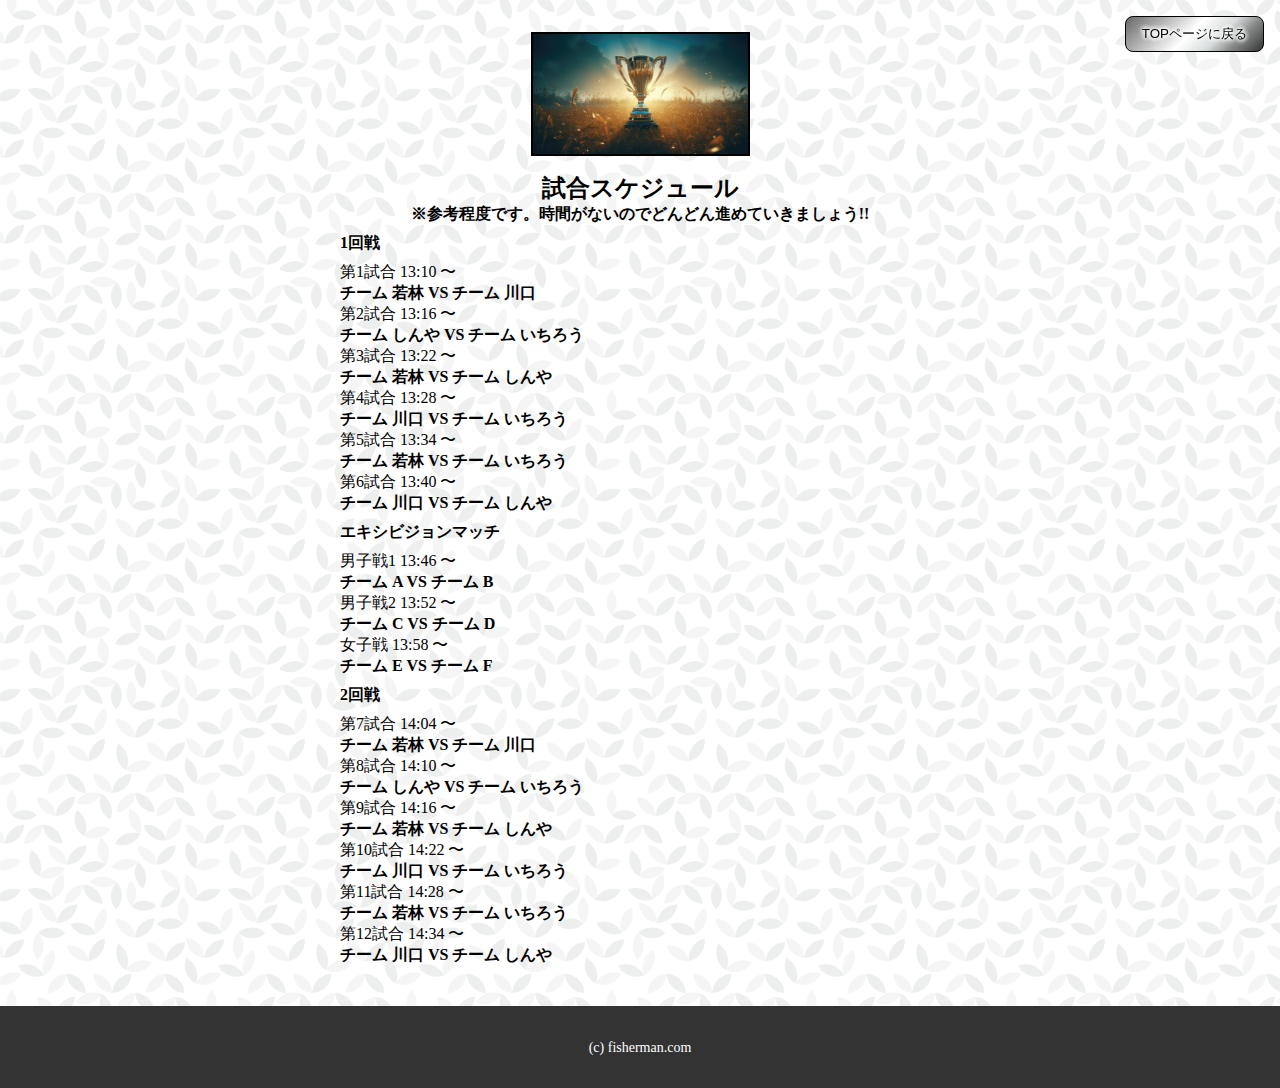
==== game-schedule.html @ fbf5d445 "Add files via upload" ====
<!DOCTYPE html>
<html lang="ja">

<head>
  <meta charset="UTF-8">
  <meta http-equiv="X-UA-Compatible" content="IE=edge">
  <meta name="viewport" content="width=device-width, initial-scale=1.0">
  <title>GAME SCHEDULE</title>
  <link rel="icon" href="favicon.jpg">
  <link rel="stylesheet" href="style.css">
</head>

<body>
  <div class="container shedules">
    <header>
      <h1><a href="index.html"><img src="winners_trophy.jpg" width="215" height="120" alt="トロフィーの写真"></a></h1>
    </header>
    <section class="schedule">
      <button><a href="index.html">TOPページに戻る</a></button>
      <h2>試合スケジュール</h2>
      <h4>※参考程度です。時間がないのでどんどん進めていきましょう!!</h4>
      <h3>1回戦</h3>
      <ul>
        <li>第1試合 13:10 〜</li> 
        <p>チーム 若林 VS チーム 川口</p>
        <li>第2試合 13:16 〜</li>
        <p>チーム しんや VS チーム いちろう</p>
        <li>第3試合 13:22 〜</li>
        <p>チーム 若林 VS チーム しんや</p>
        <li>第4試合 13:28 〜</li>
        <p>チーム 川口 VS チーム いちろう</p>
        <li>第5試合 13:34 〜</li>
        <p>チーム 若林 VS チーム いちろう</p>
        <li>第6試合 13:40 〜</li>
        <p>チーム 川口 VS チーム しんや</p>
        <h3>エキシビジョンマッチ</h3>
        <li>男子戦1 13:46 〜</li>
        <p>チーム A VS チーム B</p>
        <li>男子戦2 13:52 〜</li>
        <p>チーム C VS チーム D</p>
        <li>女子戦 13:58 〜</li>
        <p>チーム E VS チーム F</p>
      </ul>
      <h3>2回戦</h3>
      <ul>
        <li>第7試合 14:04 〜</li>
        <p>チーム 若林 VS チーム 川口</p>
        <li>第8試合 14:10 〜</li>
        <p>チーム しんや VS チーム いちろう</p>
        <li>第9試合 14:16 〜</li>
        <p>チーム 若林 VS チーム しんや</p>
        <li>第10試合 14:22 〜</li>
        <p>チーム 川口 VS チーム いちろう</p>
        <li>第11試合 14:28 〜</li>
        <p>チーム 若林 VS チーム いちろう</p>
        <li>第12試合 14:34 〜</li>
        <p>チーム 川口 VS チーム しんや</p>
      </ul>
    </section>
  </div>
  <footer><small>(c) fisherman.com</small></footer>
</body>

</html>
---- style.css ----
@charset "utf-8";

/* common */
h1 {
  margin: 0;
  /* background: yellow; */
}

h2 {
  margin: 0;
}

h3 {
  margin: 0;
  /* font-weight: normal; */
  font-size: 16px;
}

h4 {
  margin: 0;
}

h5 {
  margin: 0;
}

h6 {
  margin: 16px 0;
  text-align: center;
  font-size: 14px;
  font-family: 'Lucida Sans', 'Lucida Sans Regular', 'Lucida Grande', 'Lucida Sans Unicode', Geneva, Verdana, sans-serif;
}

p {
  margin: 0;
}

a:hover {
  cursor: pointer;
  background: black;
  color: white;
  opacity: 0.7;
}

ul {
  list-style: none;
  margin: 4px 0;
  padding: 0;
}

body {
  margin: 0;
  /* background: skyblue; */
  background-image: url(futsal.webp);
}


img {
  vertical-align: bottom;
}

.container {
  max-width: 600px;
  width: calc(100% - 64px / 2);
  margin: 0 auto;
  box-sizing: border-box;
  padding: 32px 0;
  /* padding-bottom: 32px; */
}

button {
  border-top: 4px solid #d8dcdc;
  border-right: 4px solid #666;
  border-bottom: 4px solid #333;
  border-left: 4px solid #868888;
  border-radius: 8px;
  background-image: -webkit-linear-gradient(135deg, #333 0%, #868888 20%, #d8dcdc 34%, white 53%, #666 100%);
  background-image: linear-gradient(-45deg, #333 0%, #868888 20%, #d8dcdc 34%, white 53%, #666 100%);
  text-shadow: 0 0 5px #fff, 0 0 5px #fff, 0 0 5px #fff, 0 0 5px #fff, 0 0 5px #fff;
  position: fixed;
  top: 16px;
  right: 16px;
}


button:hover {
  text-shadow: 0 0 7px #fff, 0 0 7px #fff, 0 0 7px #fff, 0 0 7px #fff, 0 0 7px #fff, 0 0 7px #fff, 0 0 7px #fff, 0 0 7px #fff;
}

.container a {
  text-decoration: none;
  color: inherit;
}

/* header */

header img {
  border: 2px solid black;
}

/* message */
.message h2 {
  margin-top: 32px;
}

.message p {
  margin: 32px 0;
  font-size: 14px;
}

/* hero */

.hero h4 {
  border-bottom: 1px solid black;
  font-size: 12px;
}

.hero {
  display: flex;
  gap: 16px;
  margin-top: 32px;
}

.hero img {
  width: 100%;
  height: auto;
}

.hero div {
  flex: 1;
}

.hero li {
  font-size: 8px;
}

.detail li {
  font-size: 8px;
  /* border-bottom: 1px solid black; */
}

.reversed {
  flex-direction: row-reverse;
  font-size: 9px;
  font-weight: bold;
  line-height: 2;
}

.reversed img {
  padding-top: 8px;
}

/* footer */

footer {
  /* background: skyblue; */
  text-align: center;
  background: #333;
  color: white;
  padding: 32px 0;
  /* padding:64px 0; */
}

small {
  font-size: 14px;
  /* color: white; */
}

/* team */

.team h2 {
  margin: 32px 0;
}

.team p {
  line-height: 1.6;
}

.team span {
  color: rgb(228, 54, 159);
}

/* final */

.final {
  margin-top: 16px;
}

.final p {
  line-height: 1.6;
  margin-top: 16px;
  font-size: 10px;
  /* background: skyblue;  */
}

.study {
  display: grid;
  grid-template-rows: auto 1fr auto;
  grid-template-columns: 100%;
  min-height: 100vh;
}

/* schedule */
.shedules header {
  /* background: skyblue; */
  display:flex;
  justify-content: center;

}

.schedule h2 {
  text-align: center;
  margin-top: 16px;
}

.schedule h4 {
  text-align: center;
}

.schedule h3 {
  margin: 8px 0;
}

.schedules div {
  padding-bottom: 32px;
}

.schedule ul {
  margin:8px 0;
}

.schedule p {
  font-weight: bold;
}

.schedule button {
  padding: 8px 16px;
  border: 1px solid black;
}
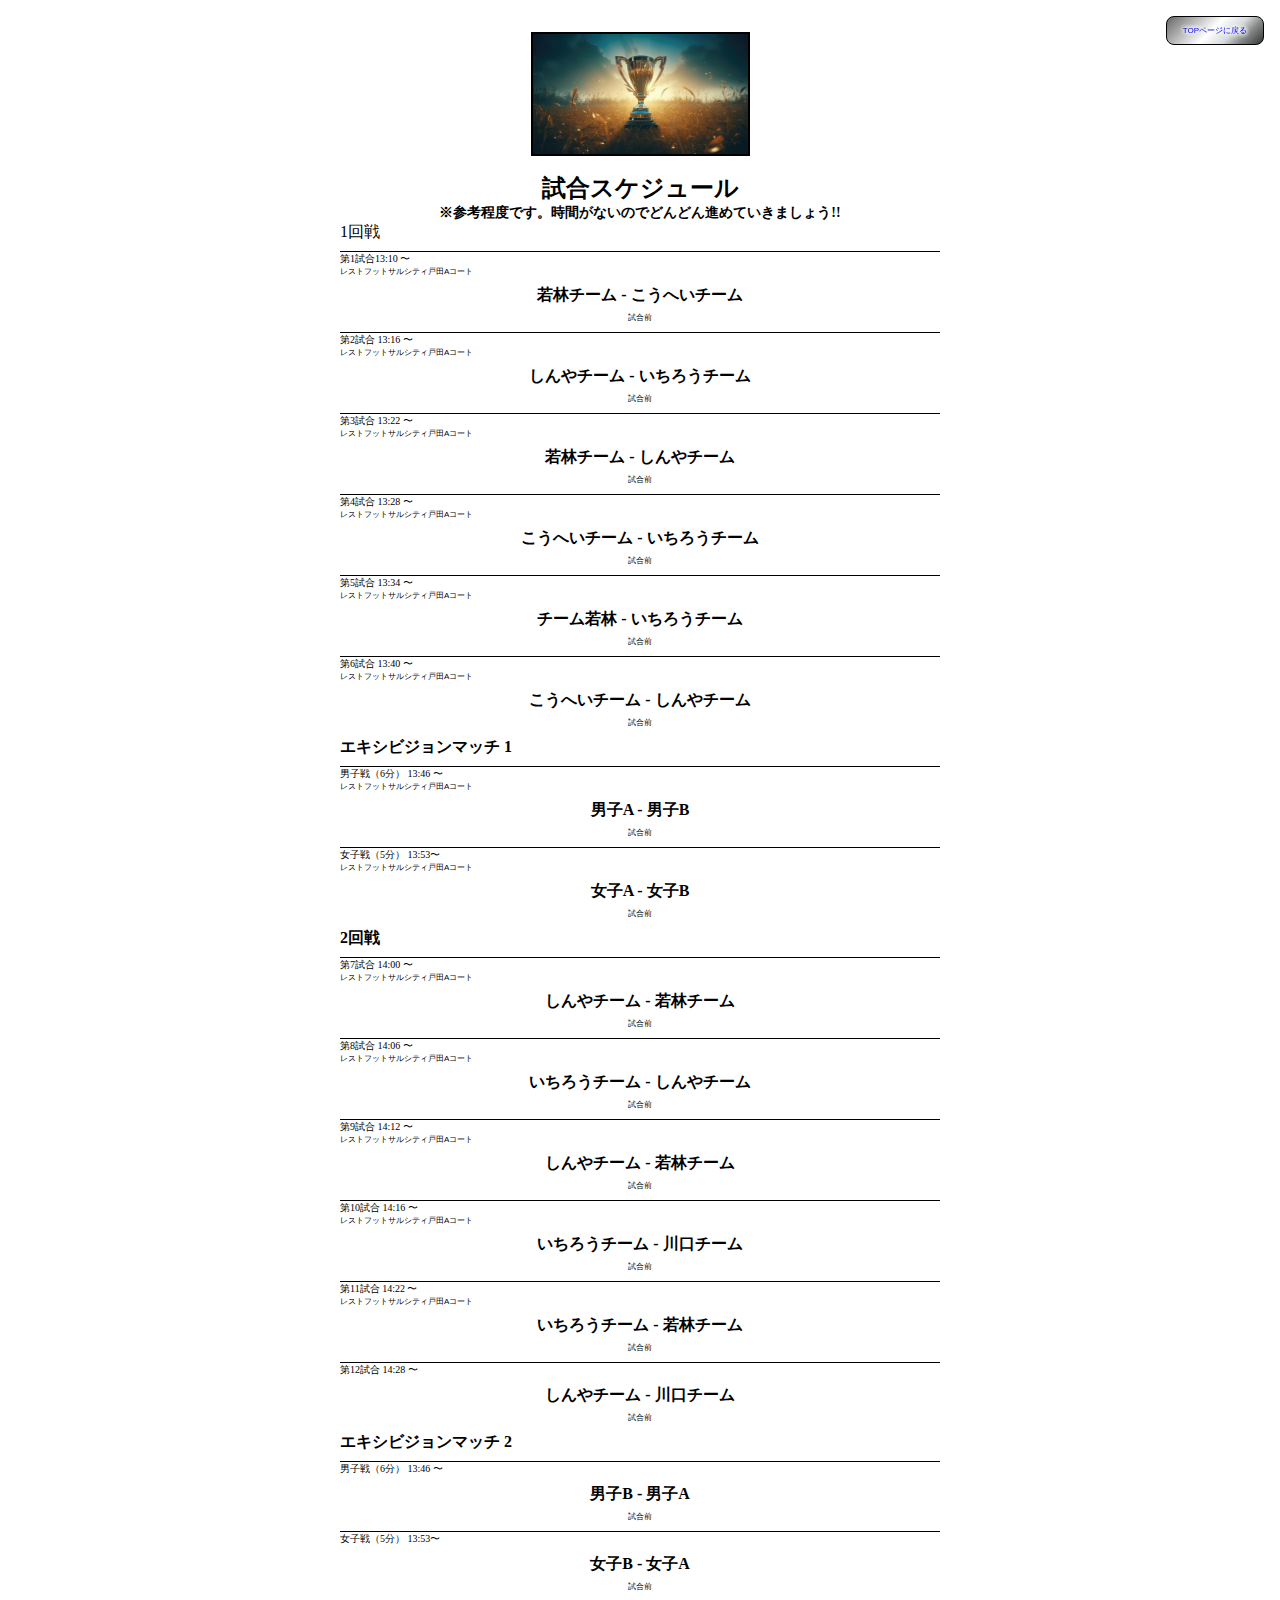
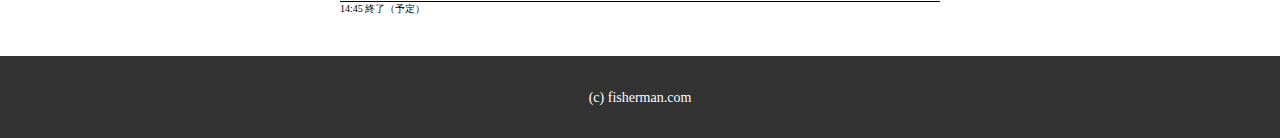
==== commit 53dab1a9: "Add files via upload" ====
--- a/game-schedule.html
+++ b/game-schedule.html
@@ -19,42 +19,59 @@
       <button><a href="index.html">TOPページに戻る</a></button>
       <h2>試合スケジュール</h2>
       <h4>※参考程度です。時間がないのでどんどん進めていきましょう!!</h4>
-      <h3>1回戦</h3>
+      <hh5>1回戦</h5>
       <ul>
-        <li>第1試合 13:10 〜</li> 
-        <p>チーム 若林 VS チーム 川口</p>
+        <li>第1試合13:10 〜</li> 
+        <h6>レストフットサルシティ戸田Aコート</h6>
+        <p>若林チーム - こうへいチーム<br><span>試合前</span></p>
         <li>第2試合 13:16 〜</li>
-        <p>チーム しんや VS チーム いちろう</p>
+        <h6>レストフットサルシティ戸田Aコート</h6>
+        <p>しんやチーム - いちろうチーム<br><span>試合前</span></p>
         <li>第3試合 13:22 〜</li>
-        <p>チーム 若林 VS チーム しんや</p>
+        <h6>レストフットサルシティ戸田Aコート</h6>
+        <p>若林チーム - しんやチーム<br><span>試合前</span></p>
         <li>第4試合 13:28 〜</li>
-        <p>チーム 川口 VS チーム いちろう</p>
+        <h6>レストフットサルシティ戸田Aコート</h6>
+        <p>こうへいチーム - いちろうチーム<br><span>試合前</span></p>
         <li>第5試合 13:34 〜</li>
-        <p>チーム 若林 VS チーム いちろう</p>
+        <h6>レストフットサルシティ戸田Aコート</h6>
+        <p>チーム若林 - いちろうチーム<br><span>試合前</span></p>
         <li>第6試合 13:40 〜</li>
-        <p>チーム 川口 VS チーム しんや</p>
-        <h3>エキシビジョンマッチ</h3>
-        <li>男子戦1 13:46 〜</li>
-        <p>チーム A VS チーム B</p>
-        <li>男子戦2 13:52 〜</li>
-        <p>チーム C VS チーム D</p>
-        <li>女子戦 13:58 〜</li>
-        <p>チーム E VS チーム F</p>
+        <h6>レストフットサルシティ戸田Aコート</h6>
+        <p>こうへいチーム - しんやチーム<br><span>試合前</span></p>
+        <h3>エキシビジョンマッチ 1</h3>
+        <li>男子戦（6分） 13:46 〜</li>
+        <h6>レストフットサルシティ戸田Aコート</h6>
+        <p>男子A - 男子B<br><span>試合前</span></p>
+        <li>女子戦（5分） 13:53〜</li>
+        <h6>レストフットサルシティ戸田Aコート</h6>
+        <p>女子A - 女子B<br><span>試合前</span></p>
       </ul>
       <h3>2回戦</h3>
       <ul>
-        <li>第7試合 14:04 〜</li>
-        <p>チーム 若林 VS チーム 川口</p>
-        <li>第8試合 14:10 〜</li>
-        <p>チーム しんや VS チーム いちろう</p>
-        <li>第9試合 14:16 〜</li>
-        <p>チーム 若林 VS チーム しんや</p>
-        <li>第10試合 14:22 〜</li>
-        <p>チーム 川口 VS チーム いちろう</p>
-        <li>第11試合 14:28 〜</li>
-        <p>チーム 若林 VS チーム いちろう</p>
-        <li>第12試合 14:34 〜</li>
-        <p>チーム 川口 VS チーム しんや</p>
+        <li>第7試合 14:00 〜</li>
+        <h6>レストフットサルシティ戸田Aコート</h6>
+        <p>しんやチーム - 若林チーム<br><span>試合前</span></p>
+        <li>第8試合 14:06 〜</li>
+        <h6>レストフットサルシティ戸田Aコート</h6>
+        <p>いちろうチーム - しんやチーム<br><span>試合前</span></p>
+        <li>第9試合 14:12 〜</li>
+        <h6>レストフットサルシティ戸田Aコート</h6>
+        <p>しんやチーム - 若林チーム<br><span>試合前</span></p>
+        <li>第10試合 14:16 〜</li>
+        <h6>レストフットサルシティ戸田Aコート</h6>
+        <p>いちろうチーム - 川口チーム<br><span>試合前</span></p>
+        <li>第11試合 14:22 〜</li>
+        <h6>レストフットサルシティ戸田Aコート</h6>
+        <p>いちろうチーム - 若林チーム<br><span>試合前</span></p>
+        <li>第12試合 14:28 〜</li>
+        <p>しんやチーム - 川口チーム<br><span>試合前</span></p>
+        <h3>エキシビジョンマッチ 2</h3>
+        <li>男子戦（6分） 13:46 〜</li>
+        <p>男子B - 男子A<br><span>試合前</span></p>
+        <li>女子戦（5分） 13:53〜</li>
+        <p>女子B - 女子A<br><span>試合前</span></p>
+        <li>14:45 終了（予定）</li>
       </ul>
     </section>
   </div>
--- a/style.css
+++ b/style.css
@@ -51,7 +51,7 @@
 body {
   margin: 0;
   /* background: skyblue; */
-  background-image: url(futsal.webp);
+  /* background-image: url(futsal.webp); */
 }
 
 
@@ -87,10 +87,6 @@
   text-shadow: 0 0 7px #fff, 0 0 7px #fff, 0 0 7px #fff, 0 0 7px #fff, 0 0 7px #fff, 0 0 7px #fff, 0 0 7px #fff, 0 0 7px #fff;
 }
 
-.container a {
-  text-decoration: none;
-  color: inherit;
-}
 
 /* header */
 
@@ -213,13 +209,15 @@
   margin-top: 16px;
 }
 
-.schedule h4 {
-  text-align: center;
-}
-
 .schedule h3 {
   margin: 8px 0;
 }
+
+.schedule h4 {
+  text-align: center;
+  font-size: 14px;
+}
+
 
 .schedules div {
   padding-bottom: 32px;
@@ -236,4 +234,32 @@
 .schedule button {
   padding: 8px 16px;
   border: 1px solid black;
-}
+  font-size: 8px;
+}
+
+.schedule a {
+  text-decoration: none;
+}
+
+.schedule p {
+  text-align: center;
+  margin: 8px 0;
+}
+
+.schedule li {
+  border-top: 1px solid black;
+  font-size: 10px;
+}
+
+.schedule h6 {
+ text-align: left;
+ margin: 0; 
+ font-weight: normal;
+ font-size: 8px;
+}
+
+.schedule span {
+  font-weight: normal;
+  font-size: 8px;
+}
+
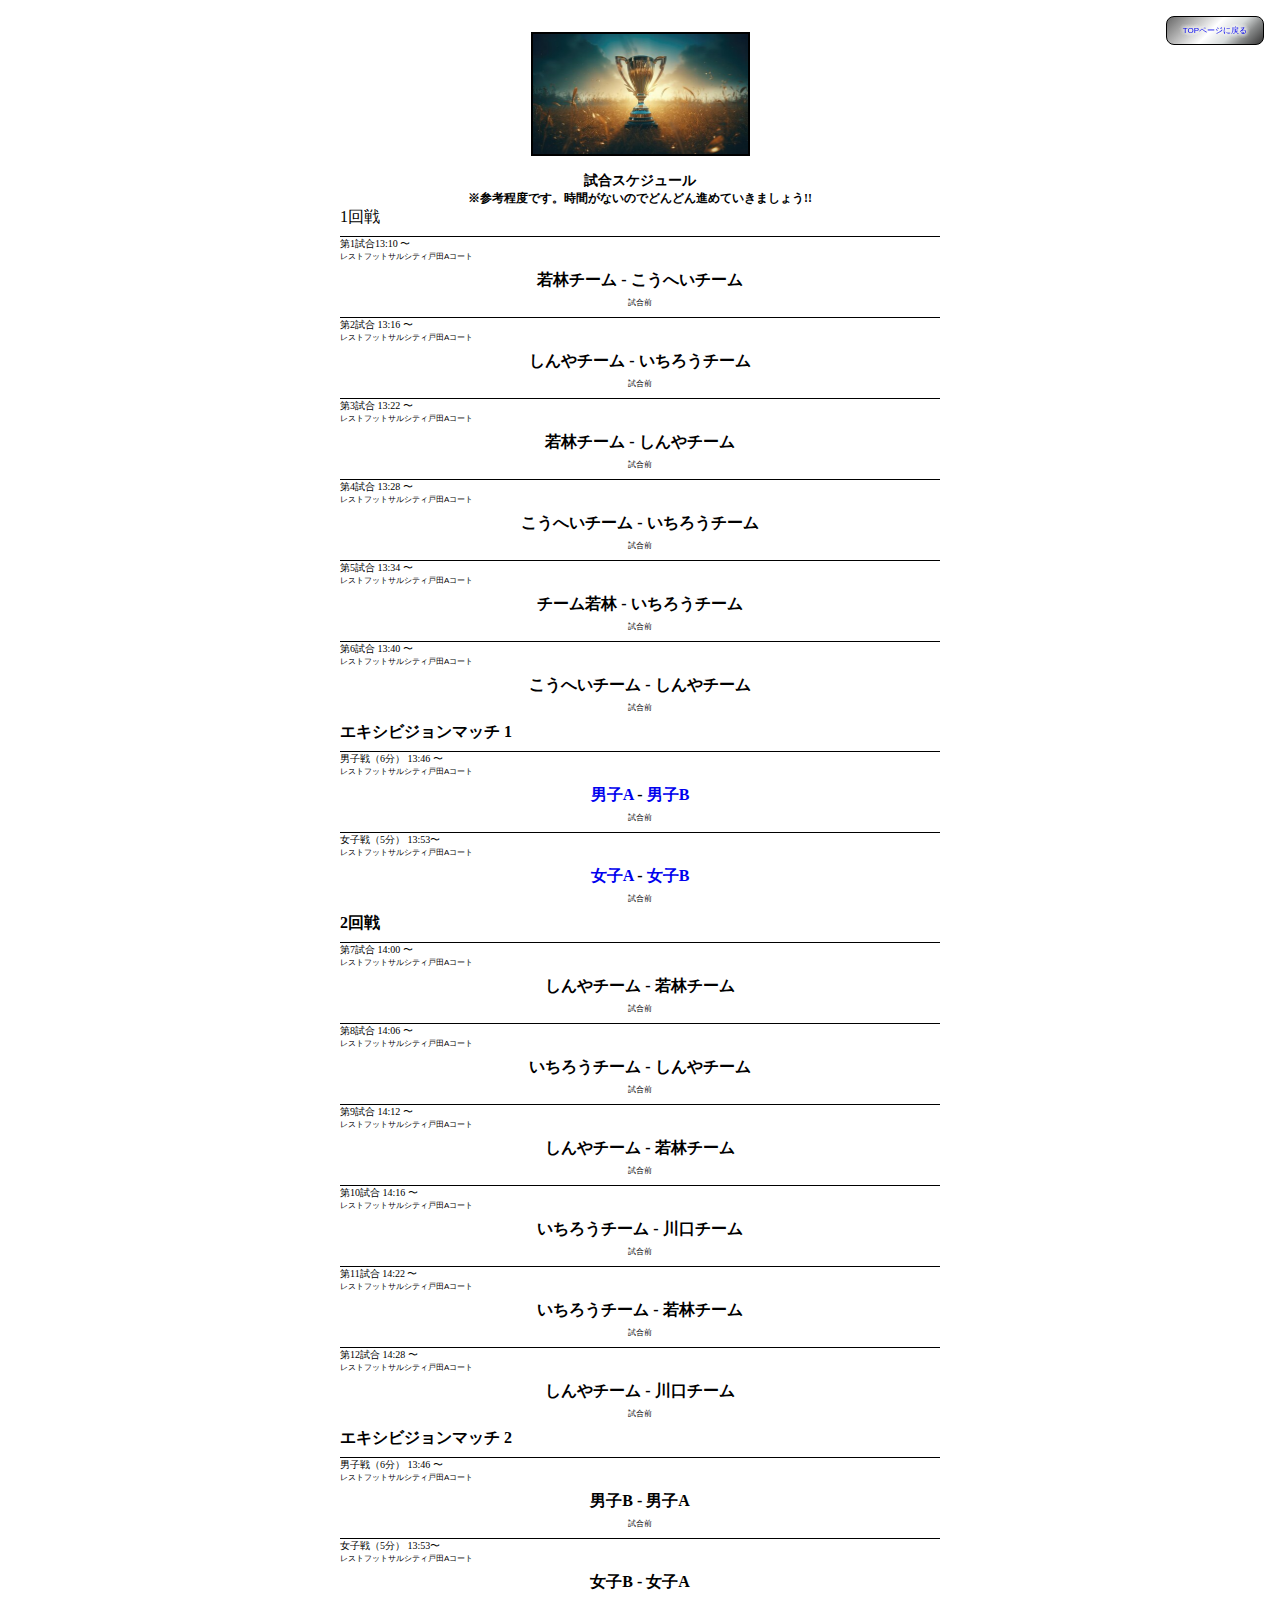
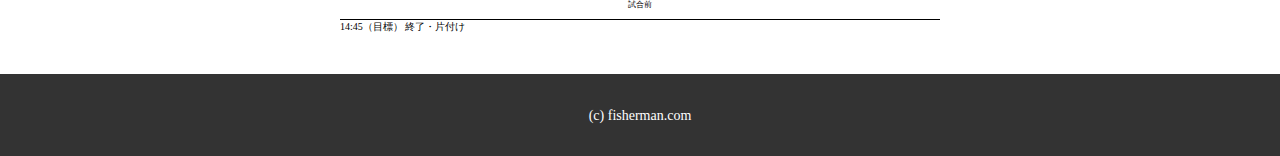
==== commit 7b88a92b: "Add files via upload" ====
--- a/game-schedule.html
+++ b/game-schedule.html
@@ -42,10 +42,10 @@
         <h3>エキシビジョンマッチ 1</h3>
         <li>男子戦（6分） 13:46 〜</li>
         <h6>レストフットサルシティ戸田Aコート</h6>
-        <p>男子A - 男子B<br><span>試合前</span></p>
+        <p><a href="member-A.html">男子A </a> - <a href="member-B.html">男子B</a><br><span>試合前</span></p>
         <li>女子戦（5分） 13:53〜</li>
         <h6>レストフットサルシティ戸田Aコート</h6>
-        <p>女子A - 女子B<br><span>試合前</span></p>
+        <p><a href="member-C.html">女子A</a> - <a href="member-D.html">女子B</a><br><span>試合前</span></p>
       </ul>
       <h3>2回戦</h3>
       <ul>
@@ -65,13 +65,17 @@
         <h6>レストフットサルシティ戸田Aコート</h6>
         <p>いちろうチーム - 若林チーム<br><span>試合前</span></p>
         <li>第12試合 14:28 〜</li>
+        <h6>レストフットサルシティ戸田Aコート</h6>
         <p>しんやチーム - 川口チーム<br><span>試合前</span></p>
         <h3>エキシビジョンマッチ 2</h3>
         <li>男子戦（6分） 13:46 〜</li>
+        <h6>レストフットサルシティ戸田Aコート</h6>
         <p>男子B - 男子A<br><span>試合前</span></p>
         <li>女子戦（5分） 13:53〜</li>
+        <h6>レストフットサルシティ戸田Aコート</h6>  
         <p>女子B - 女子A<br><span>試合前</span></p>
-        <li>14:45 終了（予定）</li>
+        <li>14:45（目標） 終了・片付け
+        </li>
       </ul>
     </section>
   </div>
--- a/style.css
+++ b/style.css
@@ -66,6 +66,10 @@
   box-sizing: border-box;
   padding: 32px 0;
   /* padding-bottom: 32px; */
+}
+
+.container a {
+  text-decoration: none;
 }
 
 button {
@@ -207,6 +211,7 @@
 .schedule h2 {
   text-align: center;
   margin-top: 16px;
+  font-size: 14px;
 }
 
 .schedule h3 {
@@ -215,7 +220,7 @@
 
 .schedule h4 {
   text-align: center;
-  font-size: 14px;
+  font-size: 12px;
 }
 
 
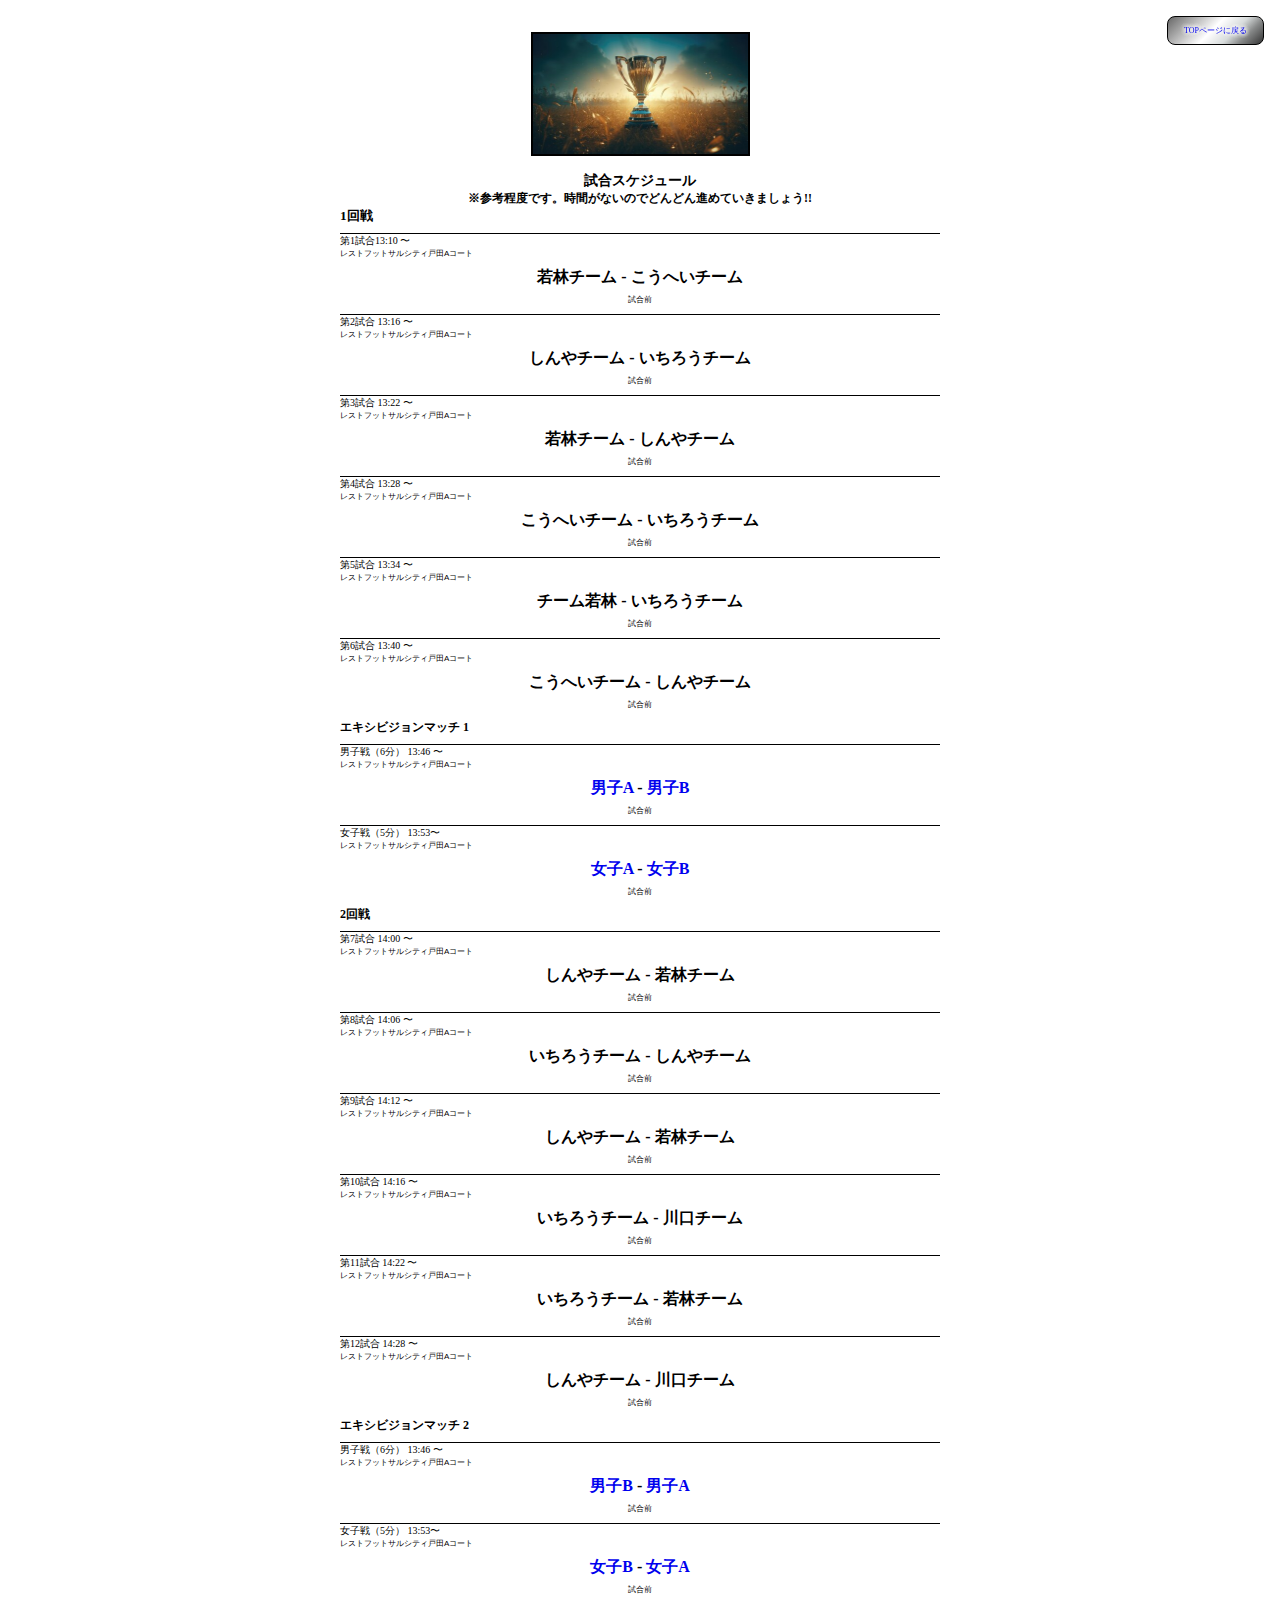
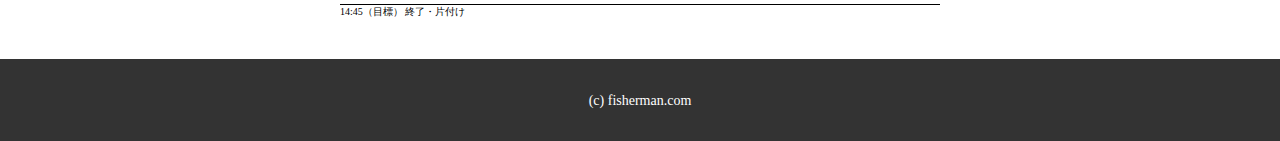
==== commit fa30d369: "Add files via upload" ====
--- a/game-schedule.html
+++ b/game-schedule.html
@@ -15,11 +15,15 @@
     <header>
       <h1><a href="index.html"><img src="winners_trophy.jpg" width="215" height="120" alt="トロフィーの写真"></a></h1>
     </header>
-    <section class="schedule">
-      <button><a href="index.html">TOPページに戻る</a></button>
+    <section class="schedule">  
+      <div>
+        <a href="index.html">
+          <button>TOPページに戻る</button>
+        </a>
+      </div>
       <h2>試合スケジュール</h2>
       <h4>※参考程度です。時間がないのでどんどん進めていきましょう!!</h4>
-      <hh5>1回戦</h5>
+      <h5>1回戦</h5>
       <ul>
         <li>第1試合13:10 〜</li> 
         <h6>レストフットサルシティ戸田Aコート</h6>
@@ -70,10 +74,10 @@
         <h3>エキシビジョンマッチ 2</h3>
         <li>男子戦（6分） 13:46 〜</li>
         <h6>レストフットサルシティ戸田Aコート</h6>
-        <p>男子B - 男子A<br><span>試合前</span></p>
+        <p><a href="member-B.html">男子B</a> - <a href="member-A.html">男子A</a><br><span>試合前</span></p>
         <li>女子戦（5分） 13:53〜</li>
         <h6>レストフットサルシティ戸田Aコート</h6>  
-        <p>女子B - 女子A<br><span>試合前</span></p>
+        <p><a href="member-D.html">女子B</a> - <a href="member-C.html">女子A</a><br><span>試合前</span></p>
         <li>14:45（目標） 終了・片付け
         </li>
       </ul>
--- a/style.css
+++ b/style.css
@@ -72,7 +72,12 @@
   text-decoration: none;
 }
 
+.container h3 {
+  font-size: 12px;
+}
+
 button {
+  all:unset;
   border-top: 4px solid #d8dcdc;
   border-right: 4px solid #666;
   border-bottom: 4px solid #333;
@@ -87,9 +92,9 @@
 }
 
 
-button:hover {
+/* button:hover {
   text-shadow: 0 0 7px #fff, 0 0 7px #fff, 0 0 7px #fff, 0 0 7px #fff, 0 0 7px #fff, 0 0 7px #fff, 0 0 7px #fff, 0 0 7px #fff;
-}
+} */
 
 
 /* header */
@@ -141,9 +146,13 @@
 
 .reversed {
   flex-direction: row-reverse;
-  font-size: 9px;
-  font-weight: bold;
+  /* font-size: 9px; */
+  /* font-weight: bold; */
   line-height: 2;
+}
+
+.reversed p {
+  font-size: 8px;
 }
 
 .reversed img {
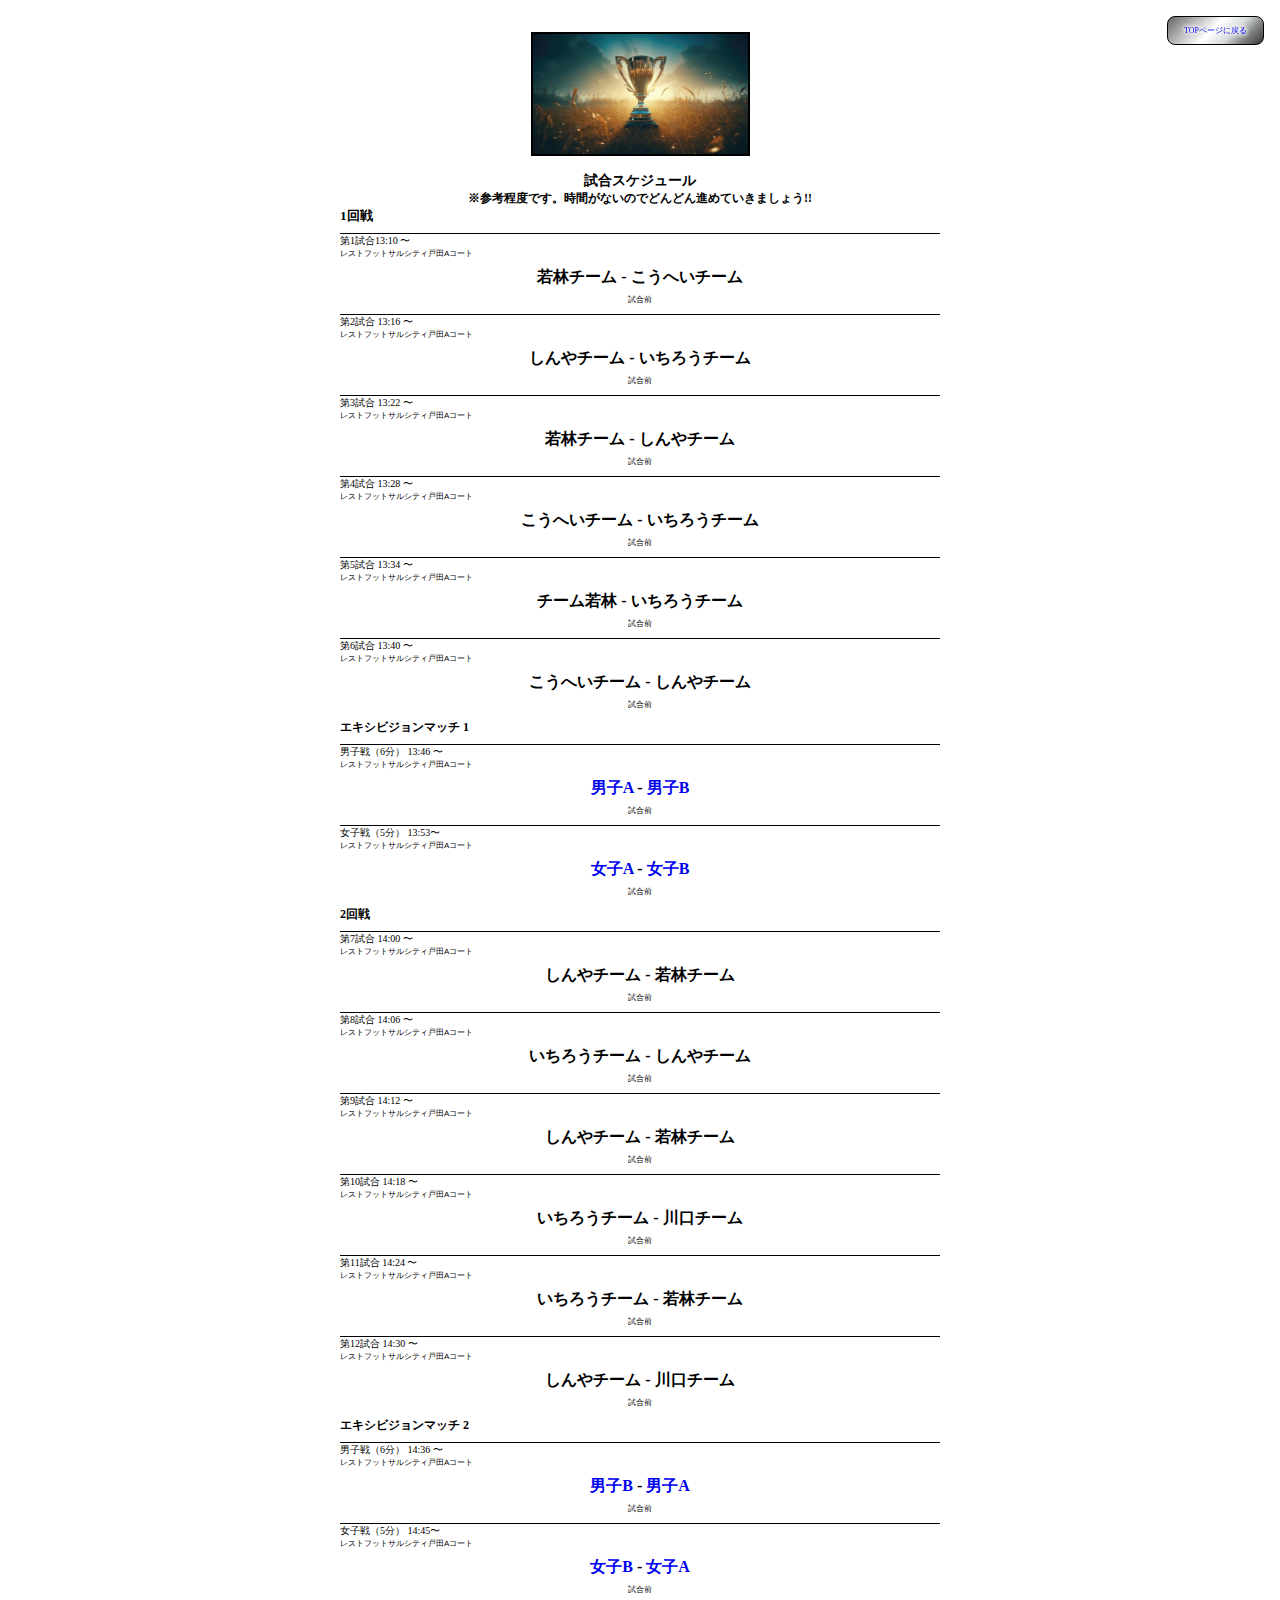
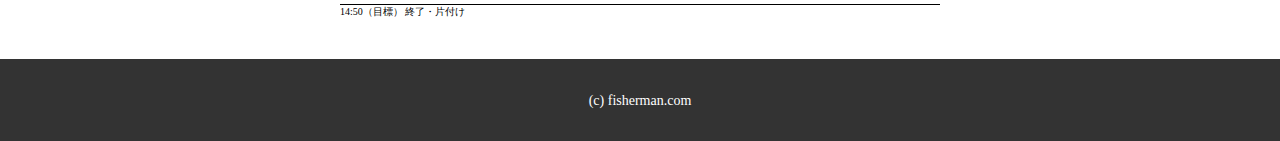
==== commit 924f5d2f: "Add files via upload" ====
--- a/game-schedule.html
+++ b/game-schedule.html
@@ -62,23 +62,23 @@
         <li>第9試合 14:12 〜</li>
         <h6>レストフットサルシティ戸田Aコート</h6>
         <p>しんやチーム - 若林チーム<br><span>試合前</span></p>
-        <li>第10試合 14:16 〜</li>
+        <li>第10試合 14:18 〜</li>
         <h6>レストフットサルシティ戸田Aコート</h6>
         <p>いちろうチーム - 川口チーム<br><span>試合前</span></p>
-        <li>第11試合 14:22 〜</li>
+        <li>第11試合 14:24 〜</li>
         <h6>レストフットサルシティ戸田Aコート</h6>
         <p>いちろうチーム - 若林チーム<br><span>試合前</span></p>
-        <li>第12試合 14:28 〜</li>
+        <li>第12試合 14:30 〜</li>
         <h6>レストフットサルシティ戸田Aコート</h6>
         <p>しんやチーム - 川口チーム<br><span>試合前</span></p>
         <h3>エキシビジョンマッチ 2</h3>
-        <li>男子戦（6分） 13:46 〜</li>
+        <li>男子戦（6分） 14:36 〜</li>
         <h6>レストフットサルシティ戸田Aコート</h6>
         <p><a href="member-B.html">男子B</a> - <a href="member-A.html">男子A</a><br><span>試合前</span></p>
-        <li>女子戦（5分） 13:53〜</li>
+        <li>女子戦（5分） 14:45〜</li>
         <h6>レストフットサルシティ戸田Aコート</h6>  
         <p><a href="member-D.html">女子B</a> - <a href="member-C.html">女子A</a><br><span>試合前</span></p>
-        <li>14:45（目標） 終了・片付け
+        <li>14:50（目標） 終了・片付け
         </li>
       </ul>
     </section>
--- a/style.css
+++ b/style.css
@@ -74,6 +74,10 @@
 
 .container h3 {
   font-size: 12px;
+}
+
+.container h3 a {
+  color: blue;
 }
 
 button {
@@ -152,9 +156,13 @@
 }
 
 .reversed p {
-  font-size: 8px;
-}
-
+  font-size: 6px;
+}
+
+.reversed a {
+  color: blue;
+  font-weight: bold;
+}
 .reversed img {
   padding-top: 8px;
 }
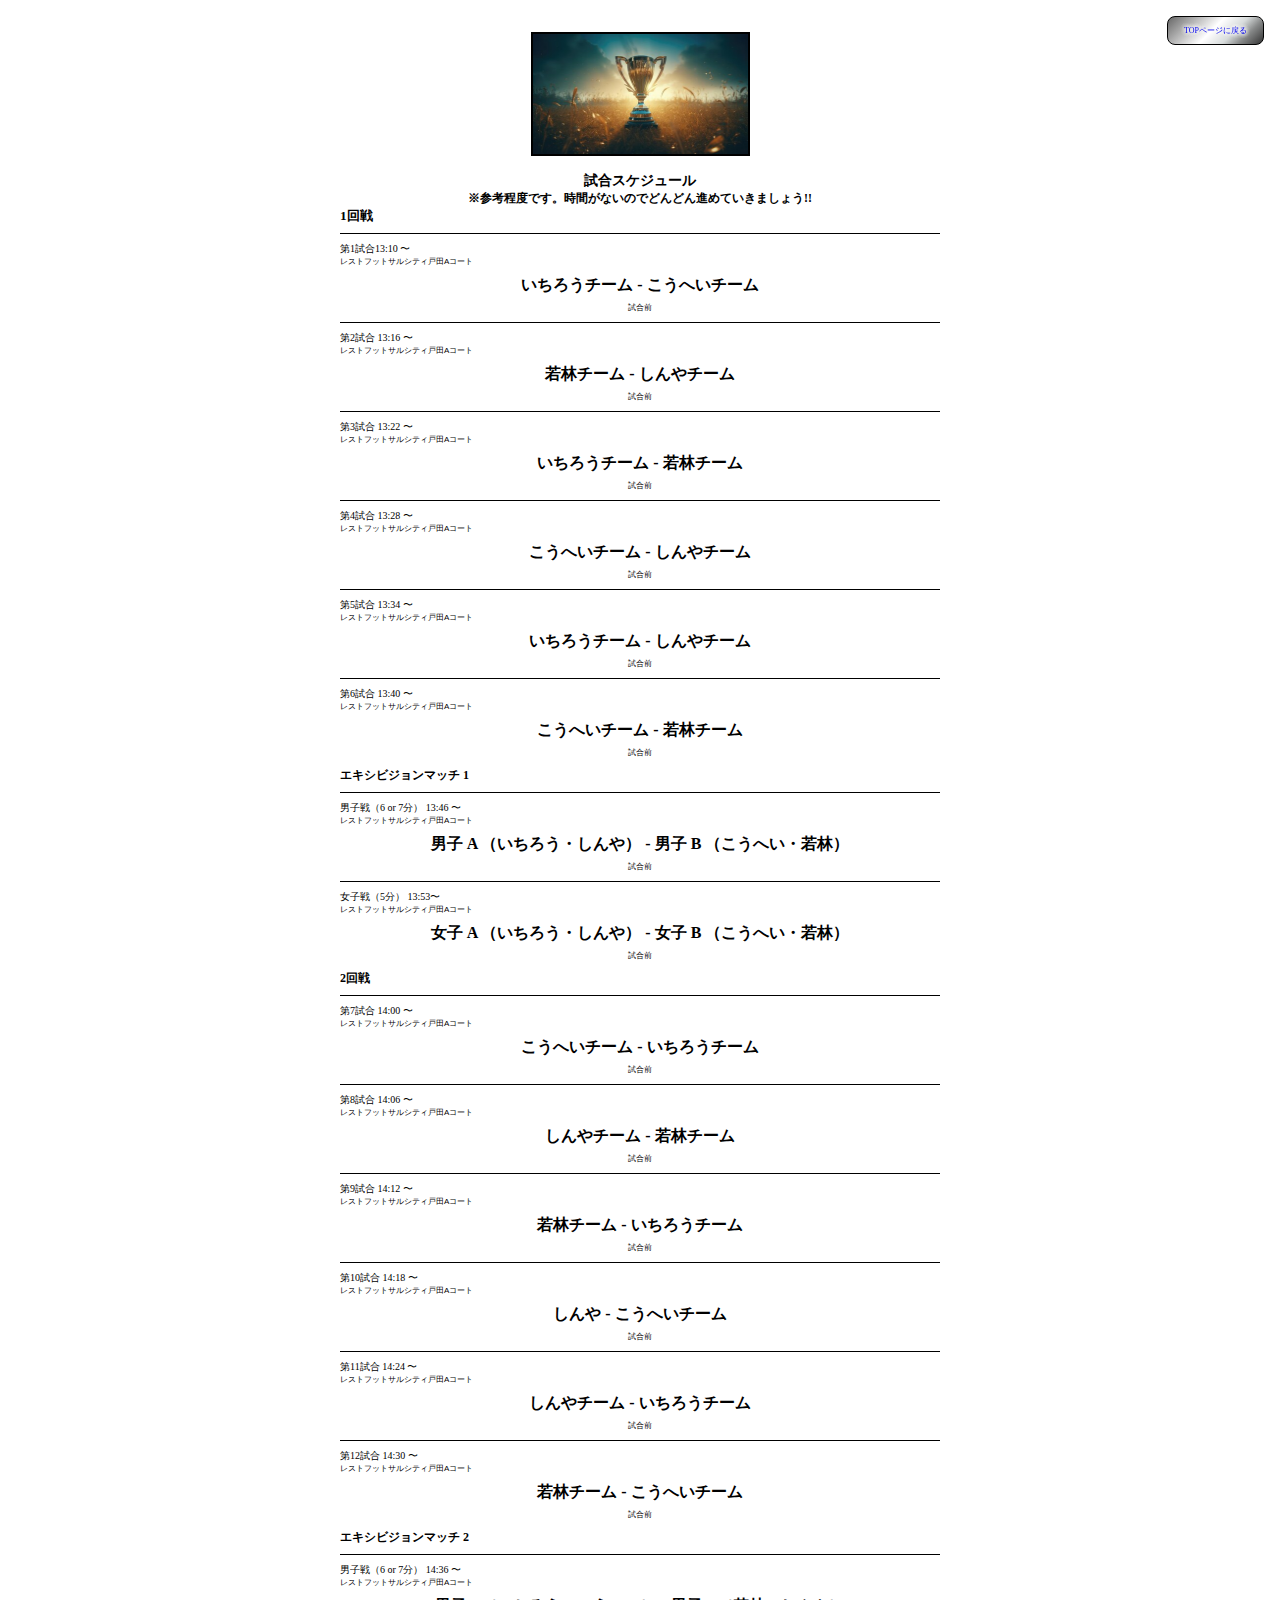
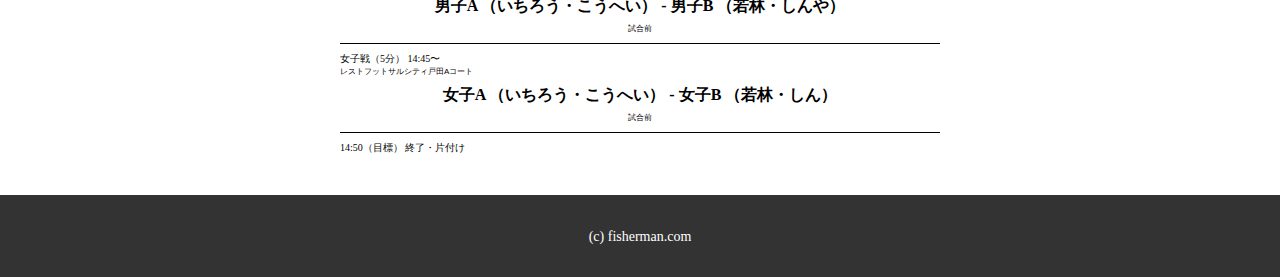
==== commit 849f5817: "Add files via upload" ====
--- a/game-schedule.html
+++ b/game-schedule.html
@@ -27,57 +27,57 @@
       <ul>
         <li>第1試合13:10 〜</li> 
         <h6>レストフットサルシティ戸田Aコート</h6>
-        <p>若林チーム - こうへいチーム<br><span>試合前</span></p>
+        <p>いちろうチーム - こうへいチーム<br><span>試合前</span></p>
         <li>第2試合 13:16 〜</li>
         <h6>レストフットサルシティ戸田Aコート</h6>
-        <p>しんやチーム - いちろうチーム<br><span>試合前</span></p>
+        <p>若林チーム - しんやチーム<br><span>試合前</span></p>
         <li>第3試合 13:22 〜</li>
         <h6>レストフットサルシティ戸田Aコート</h6>
-        <p>若林チーム - しんやチーム<br><span>試合前</span></p>
+        <p>いちろうチーム - 若林チーム<br><span>試合前</span></p>
         <li>第4試合 13:28 〜</li>
         <h6>レストフットサルシティ戸田Aコート</h6>
-        <p>こうへいチーム - いちろうチーム<br><span>試合前</span></p>
+        <p>こうへいチーム - しんやチーム<br><span>試合前</span></p>
         <li>第5試合 13:34 〜</li>
         <h6>レストフットサルシティ戸田Aコート</h6>
-        <p>チーム若林 - いちろうチーム<br><span>試合前</span></p>
-        <li>第6試合 13:40 〜</li>
+        <p>いちろうチーム - しんやチーム<br><span>試合前</span></p>
+        <li>第6試合 13:40 〜</li> 
         <h6>レストフットサルシティ戸田Aコート</h6>
-        <p>こうへいチーム - しんやチーム<br><span>試合前</span></p>
+        <p>こうへいチーム - 若林チーム<br><span>試合前</span></p>
         <h3>エキシビジョンマッチ 1</h3>
-        <li>男子戦（6分） 13:46 〜</li>
+        <li>男子戦（6 or 7分） 13:46 〜</li>
         <h6>レストフットサルシティ戸田Aコート</h6>
-        <p><a href="member-A.html">男子A </a> - <a href="member-B.html">男子B</a><br><span>試合前</span></p>
+        <p>男子 A （いちろう・しんや） - 男子 B （こうへい・若林）<br><span>試合前</span></p>
         <li>女子戦（5分） 13:53〜</li>
         <h6>レストフットサルシティ戸田Aコート</h6>
-        <p><a href="member-C.html">女子A</a> - <a href="member-D.html">女子B</a><br><span>試合前</span></p>
+        <p>女子 A （いちろう・しんや） - 女子 B （こうへい・若林）<br><span>試合前</span></p>
       </ul>
       <h3>2回戦</h3>
       <ul>
         <li>第7試合 14:00 〜</li>
         <h6>レストフットサルシティ戸田Aコート</h6>
-        <p>しんやチーム - 若林チーム<br><span>試合前</span></p>
+        <p>こうへいチーム - いちろうチーム<br><span>試合前</span></p>
         <li>第8試合 14:06 〜</li>
         <h6>レストフットサルシティ戸田Aコート</h6>
-        <p>いちろうチーム - しんやチーム<br><span>試合前</span></p>
+        <p>しんやチーム - 若林チーム<br><span>試合前</span></p>
         <li>第9試合 14:12 〜</li>
         <h6>レストフットサルシティ戸田Aコート</h6>
-        <p>しんやチーム - 若林チーム<br><span>試合前</span></p>
+        <p>若林チーム - いちろうチーム<br><span>試合前</span></p>
         <li>第10試合 14:18 〜</li>
         <h6>レストフットサルシティ戸田Aコート</h6>
-        <p>いちろうチーム - 川口チーム<br><span>試合前</span></p>
+        <p>しんや - こうへいチーム<br><span>試合前</span></p>
         <li>第11試合 14:24 〜</li>
         <h6>レストフットサルシティ戸田Aコート</h6>
-        <p>いちろうチーム - 若林チーム<br><span>試合前</span></p>
+        <p>しんやチーム - いちろうチーム<br><span>試合前</span></p>
         <li>第12試合 14:30 〜</li>
         <h6>レストフットサルシティ戸田Aコート</h6>
-        <p>しんやチーム - 川口チーム<br><span>試合前</span></p>
+        <p>若林チーム - こうへいチーム<br><span>試合前</span></p>
         <h3>エキシビジョンマッチ 2</h3>
-        <li>男子戦（6分） 14:36 〜</li>
+        <li>男子戦（6 or 7分） 14:36 〜</li>
         <h6>レストフットサルシティ戸田Aコート</h6>
-        <p><a href="member-B.html">男子B</a> - <a href="member-A.html">男子A</a><br><span>試合前</span></p>
+        <p>男子A （いちろう・こうへい） - 男子B （若林・しんや）<br><span>試合前</span></p>
         <li>女子戦（5分） 14:45〜</li>
         <h6>レストフットサルシティ戸田Aコート</h6>  
-        <p><a href="member-D.html">女子B</a> - <a href="member-C.html">女子A</a><br><span>試合前</span></p>
+        <p>女子A （いちろう・こうへい） - 女子B （若林・しん）</a><br><span>試合前</span></p>
         <li>14:50（目標） 終了・片付け
         </li>
       </ul>
--- a/style.css
+++ b/style.css
@@ -44,7 +44,7 @@
 
 ul {
   list-style: none;
-  margin: 4px 0;
+  margin: 0;
   padding: 0;
 }
 
@@ -120,51 +120,38 @@
 /* hero */
 
 .hero h4 {
-  border-bottom: 1px solid black;
-  font-size: 12px;
-}
-
+  text-align: center;
+  margin: 8px;
+}
 .hero {
   display: flex;
-  gap: 16px;
-  margin-top: 32px;
+  gap: 8px;
+}
+
+.hero div {
+  flex: 1;
 }
 
 .hero img {
   width: 100%;
   height: auto;
-}
-
-.hero div {
-  flex: 1;
+  margin-top: 16px;
 }
 
 .hero li {
-  font-size: 8px;
-}
-
-.detail li {
-  font-size: 8px;
-  /* border-bottom: 1px solid black; */
+  font-size: 10px;
 }
 
 .reversed {
   flex-direction: row-reverse;
-  /* font-size: 9px; */
-  /* font-weight: bold; */
-  line-height: 2;
-}
-
-.reversed p {
-  font-size: 6px;
-}
-
-.reversed a {
+}
+
+.organize li {
+  font-weight: bold;
+}
+
+.organize a {
   color: blue;
-  font-weight: bold;
-}
-.reversed img {
-  padding-top: 8px;
 }
 
 /* footer */
@@ -222,7 +209,6 @@
   /* background: skyblue; */
   display:flex;
   justify-content: center;
-
 }
 
 .schedule h2 {
@@ -271,6 +257,7 @@
 .schedule li {
   border-top: 1px solid black;
   font-size: 10px;
+  padding-top: 8px;
 }
 
 .schedule h6 {
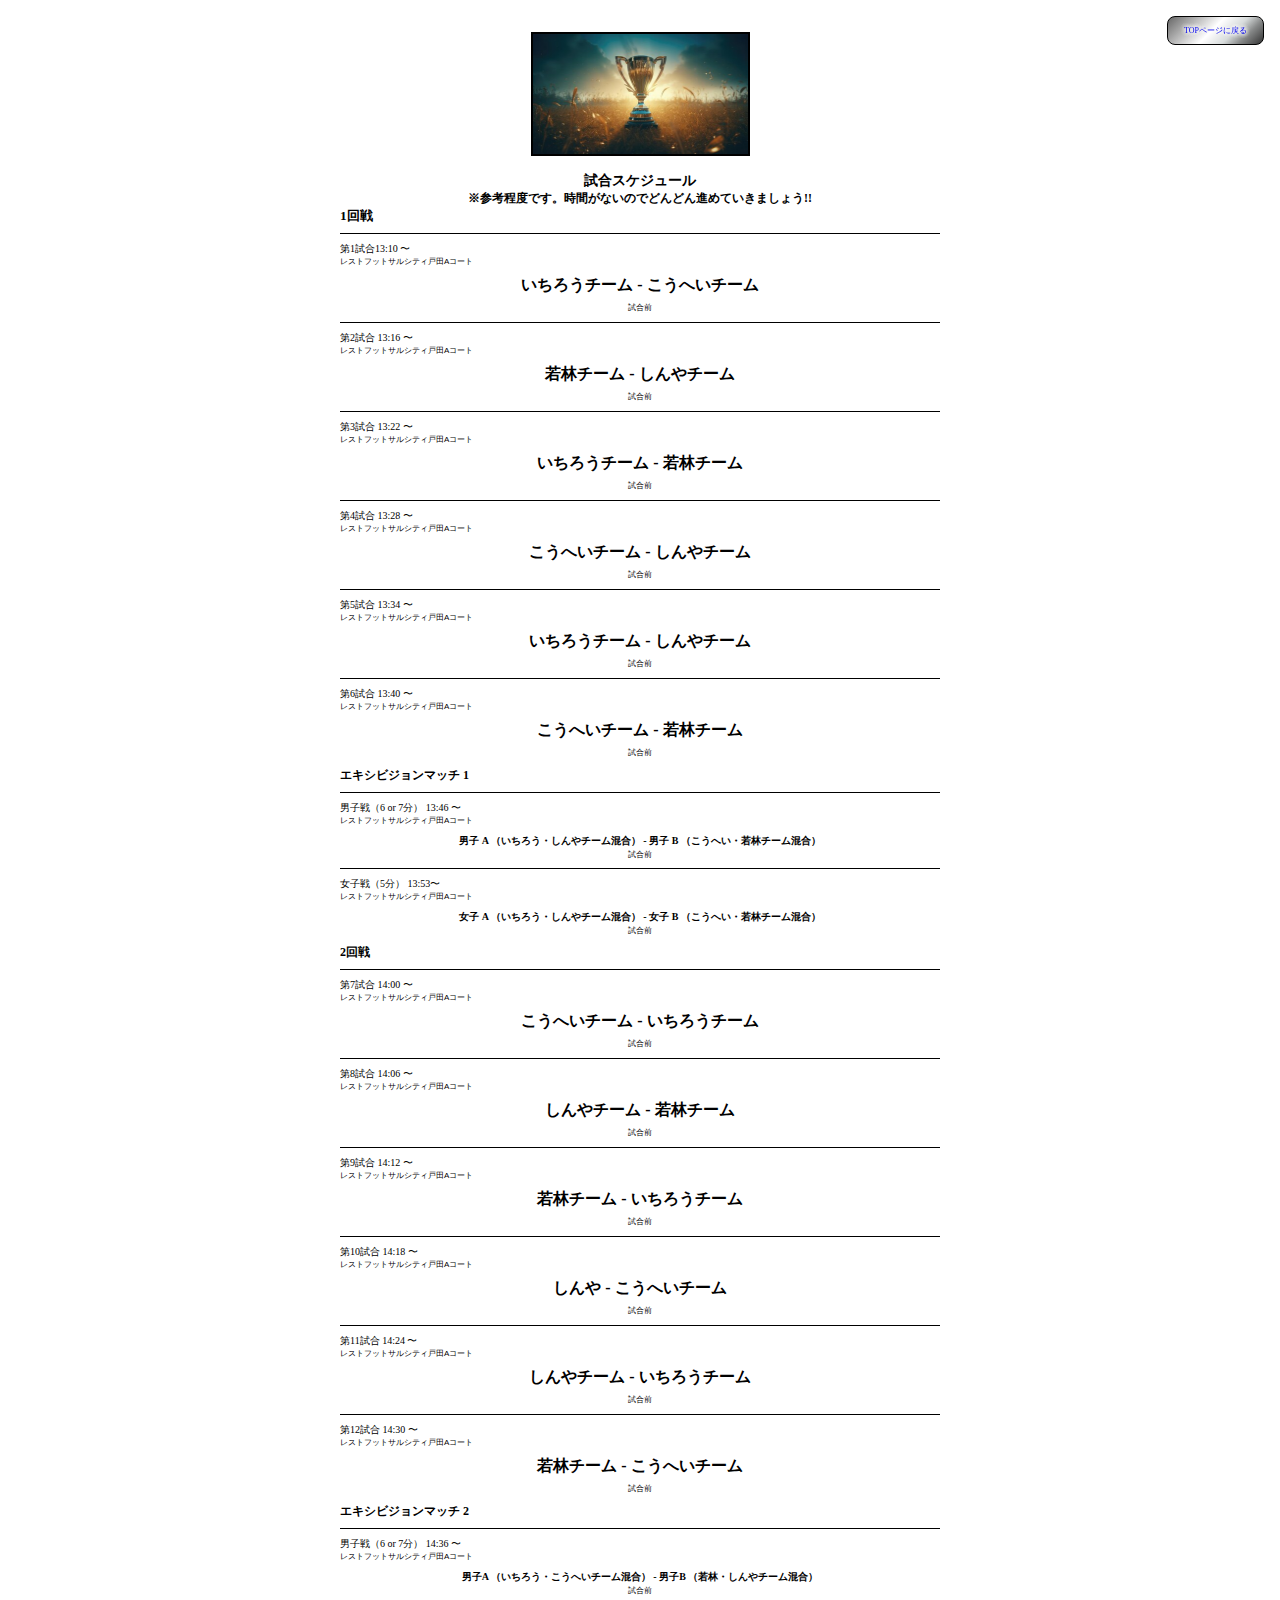
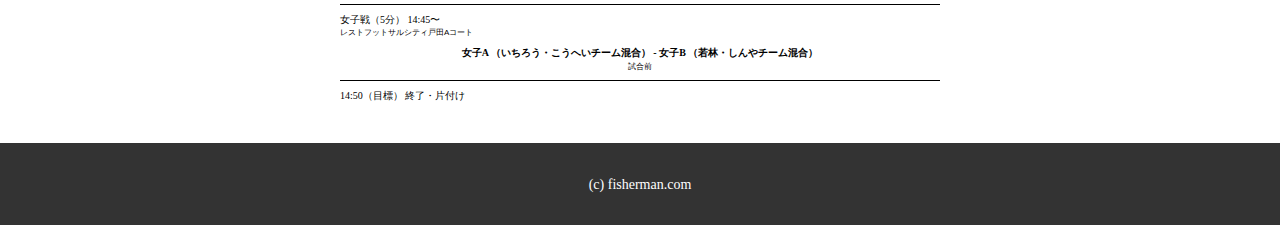
==== commit 09c59d3c: "Add files via upload" ====
--- a/game-schedule.html
+++ b/game-schedule.html
@@ -46,10 +46,10 @@
         <h3>エキシビジョンマッチ 1</h3>
         <li>男子戦（6 or 7分） 13:46 〜</li>
         <h6>レストフットサルシティ戸田Aコート</h6>
-        <p>男子 A （いちろう・しんや） - 男子 B （こうへい・若林）<br><span>試合前</span></p>
+        <p class="adjust">男子 A （いちろう・しんやチーム混合） - 男子 B （こうへい・若林チーム混合）<br><span>試合前</span></p>
         <li>女子戦（5分） 13:53〜</li>
         <h6>レストフットサルシティ戸田Aコート</h6>
-        <p>女子 A （いちろう・しんや） - 女子 B （こうへい・若林）<br><span>試合前</span></p>
+        <p class="adjust">女子 A （いちろう・しんやチーム混合） - 女子 B （こうへい・若林チーム混合）<br><span>試合前</span></p>
       </ul>
       <h3>2回戦</h3>
       <ul>
@@ -74,10 +74,10 @@
         <h3>エキシビジョンマッチ 2</h3>
         <li>男子戦（6 or 7分） 14:36 〜</li>
         <h6>レストフットサルシティ戸田Aコート</h6>
-        <p>男子A （いちろう・こうへい） - 男子B （若林・しんや）<br><span>試合前</span></p>
+        <p class="adjust">男子A （いちろう・こうへいチーム混合） - 男子B （若林・しんやチーム混合）<br><span>試合前</span></p>
         <li>女子戦（5分） 14:45〜</li>
         <h6>レストフットサルシティ戸田Aコート</h6>  
-        <p>女子A （いちろう・こうへい） - 女子B （若林・しん）</a><br><span>試合前</span></p>
+        <p class="adjust">女子A （いちろう・こうへいチーム混合） - 女子B （若林・しんやチーム混合）</a><br><span>試合前</span></p>
         <li>14:50（目標） 終了・片付け
         </li>
       </ul>
--- a/style.css
+++ b/style.css
@@ -121,11 +121,13 @@
 
 .hero h4 {
   text-align: center;
-  margin: 8px;
-}
+  font-size: 12px;
+}
+
 .hero {
   display: flex;
-  gap: 8px;
+  gap: 32px;
+  margin-top:16px;
 }
 
 .hero div {
@@ -135,17 +137,17 @@
 .hero img {
   width: 100%;
   height: auto;
-  margin-top: 16px;
 }
 
 .hero li {
-  font-size: 10px;
+  font-size: 8px;
 }
 
 .reversed {
   flex-direction: row-reverse;
 }
 
+/* orgaize */
 .organize li {
   font-weight: bold;
 }
@@ -188,6 +190,11 @@
 
 .final {
   margin-top: 16px;
+}
+
+.final a {
+  color:blue;
+  font-weight: bold;
 }
 
 .final p {
@@ -272,3 +279,6 @@
   font-size: 8px;
 }
 
+.adjust {
+  font-size: 10px;
+}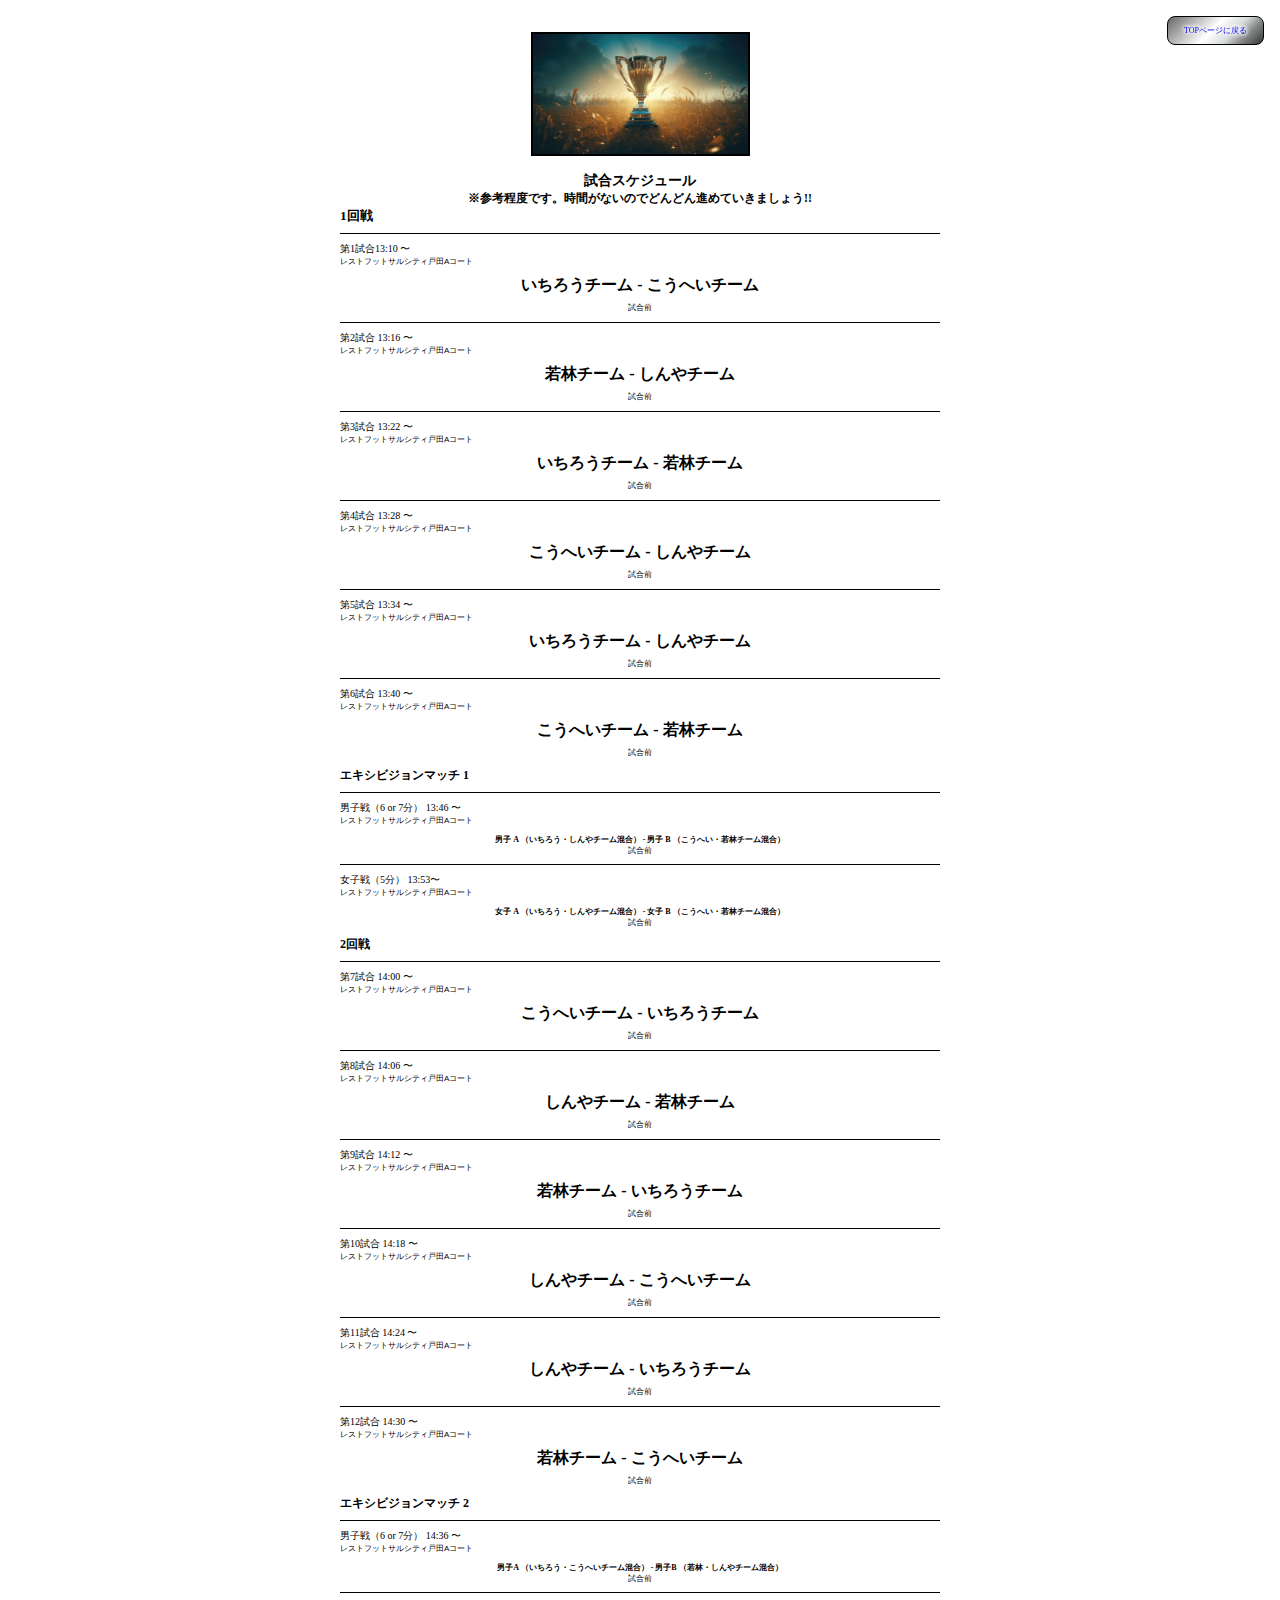
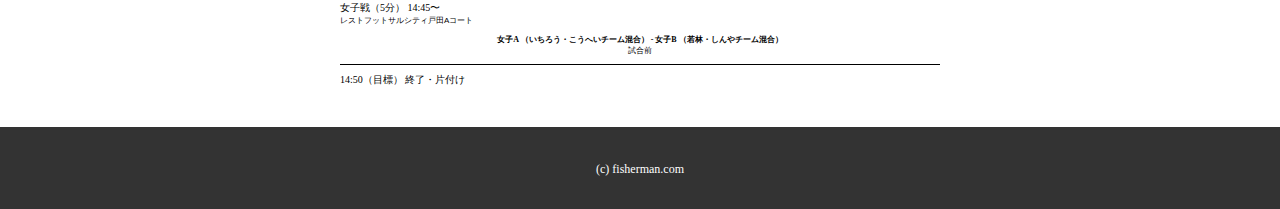
==== commit 803dd359: "Add files via upload" ====
--- a/game-schedule.html
+++ b/game-schedule.html
@@ -64,7 +64,7 @@
         <p>若林チーム - いちろうチーム<br><span>試合前</span></p>
         <li>第10試合 14:18 〜</li>
         <h6>レストフットサルシティ戸田Aコート</h6>
-        <p>しんや - こうへいチーム<br><span>試合前</span></p>
+        <p>しんやチーム - こうへいチーム<br><span>試合前</span></p>
         <li>第11試合 14:24 〜</li>
         <h6>レストフットサルシティ戸田Aコート</h6>
         <p>しんやチーム - いちろうチーム<br><span>試合前</span></p>
--- a/style.css
+++ b/style.css
@@ -27,7 +27,7 @@
 h6 {
   margin: 16px 0;
   text-align: center;
-  font-size: 14px;
+  font-size: 12px;
   font-family: 'Lucida Sans', 'Lucida Sans Regular', 'Lucida Grande', 'Lucida Sans Unicode', Geneva, Verdana, sans-serif;
 }
 
@@ -126,21 +126,25 @@
 
 .hero {
   display: flex;
-  gap: 32px;
+  gap: 16px;
   margin-top:16px;
 }
 
 .hero div {
   flex: 1;
+  /* background:pink; */
 }
 
 .hero img {
   width: 100%;
   height: auto;
+  margin-top: 8px;
 }
 
 .hero li {
-  font-size: 8px;
+  font-size: 7px;
+  line-height: 1.6;
+  margin-top:4px;
 }
 
 .reversed {
@@ -150,6 +154,7 @@
 /* orgaize */
 .organize li {
   font-weight: bold;
+  font-size: 10px;
 }
 
 .organize a {
@@ -168,7 +173,7 @@
 }
 
 small {
-  font-size: 14px;
+  font-size: 12px;
   /* color: white; */
 }
 
@@ -280,5 +285,5 @@
 }
 
 .adjust {
-  font-size: 10px;
+  font-size: 8px;
 }